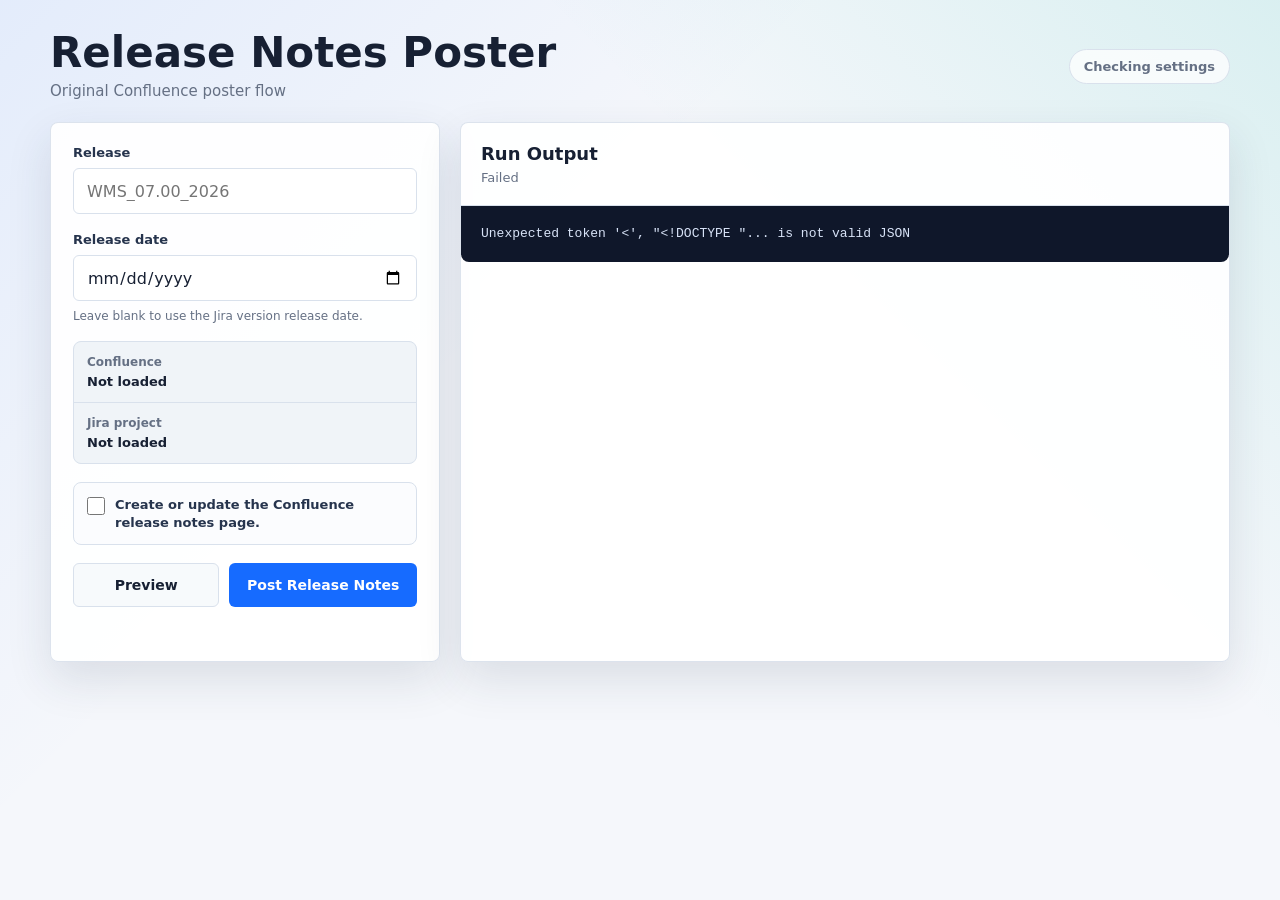
==== web/index.html @ 24df7082 "Initial push" ====
<!doctype html>
<html lang="en">
  <head>
    <meta charset="utf-8" />
    <meta name="viewport" content="width=device-width, initial-scale=1" />
    <title>Release Notes Poster</title>
    <link rel="stylesheet" href="./styles.css" />
  </head>
  <body>
    <main class="app-shell">
      <section class="workspace" aria-label="Release notes poster">
        <header class="topbar">
          <div>
            <h1>Release Notes Poster</h1>
            <p>Original Confluence poster flow</p>
          </div>
          <div class="status-pill" id="configStatus">Checking settings</div>
        </header>

        <div class="layout">
          <form class="panel form-panel" id="releaseForm">
            <div class="field">
              <label for="release">Release</label>
              <input id="release" name="release" type="text" placeholder="WMS_07.00_2026" autocomplete="off" required />
            </div>

            <div class="field">
              <label for="releaseDate">Release date</label>
              <input id="releaseDate" name="releaseDate" type="date" />
              <p class="field-note">Leave blank to use the Jira version release date.</p>
            </div>

            <div class="summary-box">
              <div>
                <span>Confluence</span>
                <strong id="confSummary">Not loaded</strong>
              </div>
              <div>
                <span>Jira project</span>
                <strong id="jiraSummary">Not loaded</strong>
              </div>
            </div>

            <label class="confirm-row">
              <input id="confirmed" type="checkbox" />
              <span>Create or update the Confluence release notes page.</span>
            </label>

            <div class="button-row">
              <button class="secondary-button preview-button" id="previewButton" type="button">Preview</button>
              <button class="primary-button" id="runButton" type="submit">Post Release Notes</button>
            </div>
          </form>

          <section class="panel output-panel" aria-label="Run output">
            <div class="output-header">
              <div>
                <h2>Run Output</h2>
                <p id="jobStatus">Waiting for a release</p>
              </div>
              <a id="pageLink" class="secondary-button hidden" href="#" target="_blank" rel="noreferrer">Open Page</a>
            </div>
            <article class="preview-card hidden" id="previewCard" aria-label="Release notes preview">
              <div class="preview-meta">
                <span>Preview only</span>
                <strong id="previewTitle"></strong>
              </div>
              <p id="previewSentence"></p>
              <dl>
                <div>
                  <dt>JQL</dt>
                  <dd><code id="previewJql"></code></dd>
                </div>
                <div>
                  <dt>Columns</dt>
                  <dd id="previewColumns"></dd>
                </div>
                <div>
                  <dt>Max issues</dt>
                  <dd id="previewMaxIssues"></dd>
                </div>
              </dl>
              <p class="preview-note" id="previewDateNote"></p>
            </article>
            <pre id="outputLog">Ready.</pre>
          </section>
        </div>
      </section>
    </main>

    <script src="./app.js"></script>
  </body>
</html>
---- web/styles.css ----
:root {
  color-scheme: light;
  --bg: #f5f7fb;
  --panel: #ffffff;
  --panel-strong: #f0f4f8;
  --text: #172033;
  --muted: #657084;
  --line: #d9e1ec;
  --accent: #166bff;
  --accent-hover: #0f55d5;
  --success: #15803d;
  --warn: #9a5b00;
  --danger: #b42318;
  --shadow: 0 18px 45px rgba(32, 48, 72, 0.12);
  font-family: Inter, ui-sans-serif, system-ui, -apple-system, BlinkMacSystemFont, "Segoe UI", sans-serif;
}

* {
  box-sizing: border-box;
}

body {
  margin: 0;
  min-height: 100vh;
  background:
    linear-gradient(135deg, rgba(22, 107, 255, 0.08), transparent 38%),
    linear-gradient(225deg, rgba(20, 184, 166, 0.12), transparent 34%),
    var(--bg);
  color: var(--text);
}

button,
input {
  font: inherit;
}

.app-shell {
  min-height: 100vh;
  padding: 32px;
}

.workspace {
  width: min(1180px, 100%);
  margin: 0 auto;
}

.topbar {
  display: flex;
  align-items: center;
  justify-content: space-between;
  gap: 20px;
  margin-bottom: 22px;
}

h1,
h2,
p {
  margin: 0;
}

h1 {
  font-size: clamp(28px, 4vw, 42px);
  line-height: 1;
  letter-spacing: 0;
}

.topbar p,
.output-header p,
.field-note {
  color: var(--muted);
}

.topbar p {
  margin-top: 8px;
  font-size: 15px;
}

.status-pill {
  min-width: 154px;
  border: 1px solid var(--line);
  border-radius: 999px;
  padding: 9px 14px;
  background: rgba(255, 255, 255, 0.76);
  color: var(--muted);
  font-size: 13px;
  font-weight: 700;
  text-align: center;
}

.status-pill.ready {
  border-color: rgba(21, 128, 61, 0.25);
  background: rgba(21, 128, 61, 0.08);
  color: var(--success);
}

.status-pill.missing {
  border-color: rgba(154, 91, 0, 0.25);
  background: rgba(154, 91, 0, 0.08);
  color: var(--warn);
}

.layout {
  display: grid;
  grid-template-columns: minmax(300px, 390px) minmax(0, 1fr);
  gap: 20px;
  align-items: stretch;
}

.panel {
  border: 1px solid rgba(217, 225, 236, 0.92);
  border-radius: 8px;
  background: rgba(255, 255, 255, 0.92);
  box-shadow: var(--shadow);
}

.form-panel {
  padding: 22px;
}

.field {
  display: grid;
  gap: 8px;
  margin-bottom: 18px;
}

label {
  font-size: 13px;
  font-weight: 800;
  color: #26344d;
}

input[type="text"],
input[type="date"] {
  width: 100%;
  min-height: 46px;
  border: 1px solid var(--line);
  border-radius: 6px;
  background: #ffffff;
  color: var(--text);
  padding: 0 13px;
  outline: none;
}

input[type="text"]:focus,
input[type="date"]:focus {
  border-color: rgba(22, 107, 255, 0.74);
  box-shadow: 0 0 0 3px rgba(22, 107, 255, 0.13);
}

.field-note {
  font-size: 12px;
}

.summary-box {
  display: grid;
  gap: 1px;
  overflow: hidden;
  border: 1px solid var(--line);
  border-radius: 8px;
  background: var(--line);
  margin: 8px 0 18px;
}

.summary-box div {
  display: grid;
  gap: 5px;
  padding: 13px;
  background: var(--panel-strong);
}

.summary-box span {
  color: var(--muted);
  font-size: 12px;
  font-weight: 700;
}

.summary-box strong {
  min-width: 0;
  overflow-wrap: anywhere;
  font-size: 13px;
  font-weight: 800;
}

.confirm-row {
  display: flex;
  align-items: flex-start;
  gap: 10px;
  padding: 13px;
  border: 1px solid var(--line);
  border-radius: 8px;
  background: #fbfcfe;
  font-weight: 700;
  line-height: 1.35;
}

.confirm-row input {
  width: 18px;
  height: 18px;
  margin: 1px 0 0;
  accent-color: var(--accent);
  flex: 0 0 auto;
}

.primary-button,
.secondary-button {
  display: inline-flex;
  align-items: center;
  justify-content: center;
  min-height: 44px;
  border-radius: 6px;
  font-size: 14px;
  font-weight: 800;
  text-decoration: none;
  cursor: pointer;
}

.primary-button {
  border: 0;
  background: var(--accent);
  color: #ffffff;
}

.primary-button:hover {
  background: var(--accent-hover);
}

.primary-button:disabled {
  cursor: not-allowed;
  opacity: 0.56;
}

.secondary-button {
  border: 1px solid var(--line);
  background: #ffffff;
  color: var(--text);
  padding: 0 14px;
}

.button-row {
  display: grid;
  grid-template-columns: 0.78fr 1fr;
  gap: 10px;
  margin-top: 18px;
}

.button-row .primary-button,
.button-row .secondary-button {
  width: 100%;
}

.preview-button {
  background: #f7fafc;
}

.output-panel {
  display: grid;
  grid-template-rows: auto auto minmax(300px, 1fr);
  min-height: 540px;
}

.output-header {
  display: flex;
  align-items: center;
  justify-content: space-between;
  gap: 16px;
  padding: 20px;
  border-bottom: 1px solid var(--line);
}

h2 {
  font-size: 18px;
  line-height: 1.2;
}

.output-header p {
  margin-top: 5px;
  font-size: 13px;
}

.preview-card {
  display: grid;
  gap: 14px;
  padding: 18px 20px;
  border-bottom: 1px solid var(--line);
  background: #fbfcfe;
}

.preview-meta {
  display: grid;
  gap: 5px;
}

.preview-meta span,
dt,
.preview-note {
  color: var(--muted);
  font-size: 12px;
  font-weight: 700;
}

.preview-meta strong {
  font-size: 18px;
  line-height: 1.25;
  overflow-wrap: anywhere;
}

.preview-card p {
  line-height: 1.55;
}

.preview-card dl {
  display: grid;
  gap: 10px;
  margin: 0;
}

.preview-card dl div {
  display: grid;
  gap: 4px;
}

.preview-card dd {
  margin: 0;
  overflow-wrap: anywhere;
  font-size: 13px;
  font-weight: 750;
}

.preview-card code {
  padding: 2px 5px;
  border-radius: 4px;
  background: #eef4ff;
  color: #173d8f;
}

pre {
  margin: 0;
  padding: 18px 20px;
  overflow: auto;
  border-radius: 0 0 8px 8px;
  background: #0f172a;
  color: #d8e3f7;
  font-family: "SFMono-Regular", Consolas, "Liberation Mono", monospace;
  font-size: 13px;
  line-height: 1.6;
  white-space: pre-wrap;
}

.hidden {
  display: none !important;
}

@media (max-width: 820px) {
  .app-shell {
    padding: 18px;
  }

  .topbar,
  .output-header {
    align-items: stretch;
    flex-direction: column;
  }

  .status-pill {
    width: 100%;
  }

  .layout {
    grid-template-columns: 1fr;
  }

  .button-row {
    grid-template-columns: 1fr;
  }

  .output-panel {
    min-height: 430px;
  }
}
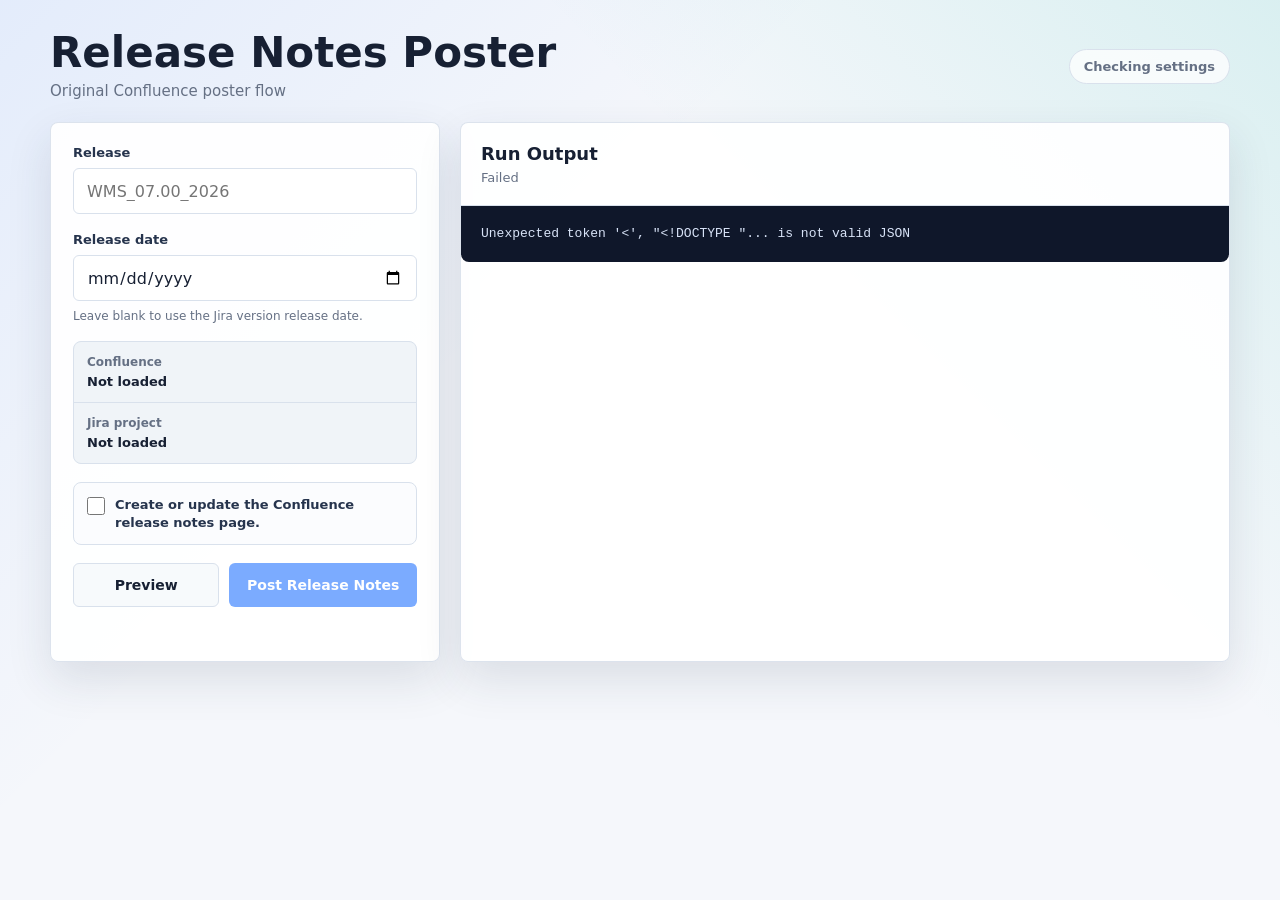
==== commit d7ddca81: "Updates 1.1" ====
--- a/web/index.html
+++ b/web/index.html
@@ -42,7 +42,7 @@
             </div>
 
             <label class="confirm-row">
-              <input id="confirmed" type="checkbox" />
+              <input id="confirmed" type="checkbox" required />
               <span>Create or update the Confluence release notes page.</span>
             </label>
 
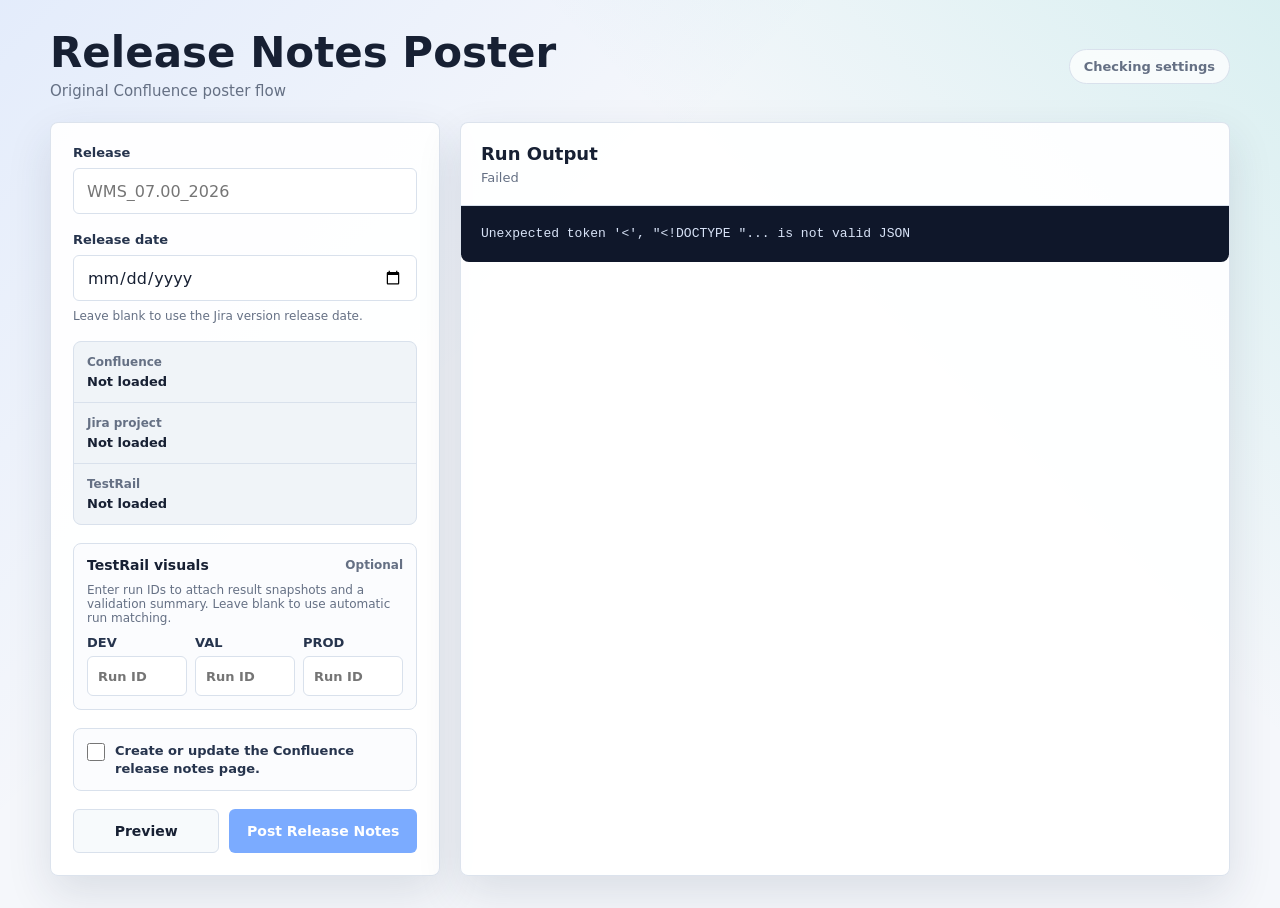
==== commit b31075ee: "Updates to solve minor bugs" ====
--- a/web/index.html
+++ b/web/index.html
@@ -39,7 +39,33 @@
                 <span>Jira project</span>
                 <strong id="jiraSummary">Not loaded</strong>
               </div>
+              <div>
+                <span>TestRail</span>
+                <strong id="testrailSummary">Not loaded</strong>
+              </div>
             </div>
+
+            <section class="optional-panel" aria-label="TestRail run IDs">
+              <div class="optional-heading">
+                <strong>TestRail visuals</strong>
+                <span>Optional</span>
+              </div>
+              <p class="field-note">Enter run IDs to attach result snapshots and a validation summary. Leave blank to use automatic run matching.</p>
+              <div class="run-id-grid">
+                <label for="testrailRunDev">
+                  DEV
+                  <input id="testrailRunDev" type="text" inputmode="numeric" placeholder="Run ID" autocomplete="off" />
+                </label>
+                <label for="testrailRunVal">
+                  VAL
+                  <input id="testrailRunVal" type="text" inputmode="numeric" placeholder="Run ID" autocomplete="off" />
+                </label>
+                <label for="testrailRunProd">
+                  PROD
+                  <input id="testrailRunProd" type="text" inputmode="numeric" placeholder="Run ID" autocomplete="off" />
+                </label>
+              </div>
+            </section>
 
             <label class="confirm-row">
               <input id="confirmed" type="checkbox" required />
--- a/web/styles.css
+++ b/web/styles.css
@@ -181,6 +181,49 @@
   font-weight: 800;
 }
 
+.optional-panel {
+  display: grid;
+  gap: 10px;
+  margin: 0 0 18px;
+  padding: 13px;
+  border: 1px solid var(--line);
+  border-radius: 8px;
+  background: #fbfcfe;
+}
+
+.optional-heading {
+  display: flex;
+  align-items: center;
+  justify-content: space-between;
+  gap: 12px;
+}
+
+.optional-heading strong {
+  font-size: 14px;
+}
+
+.optional-heading span {
+  color: var(--muted);
+  font-size: 12px;
+  font-weight: 800;
+}
+
+.run-id-grid {
+  display: grid;
+  grid-template-columns: repeat(3, minmax(0, 1fr));
+  gap: 8px;
+}
+
+.run-id-grid label {
+  display: grid;
+  gap: 6px;
+}
+
+.run-id-grid input {
+  min-height: 40px;
+  padding: 0 10px;
+}
+
 .confirm-row {
   display: flex;
   align-items: flex-start;
